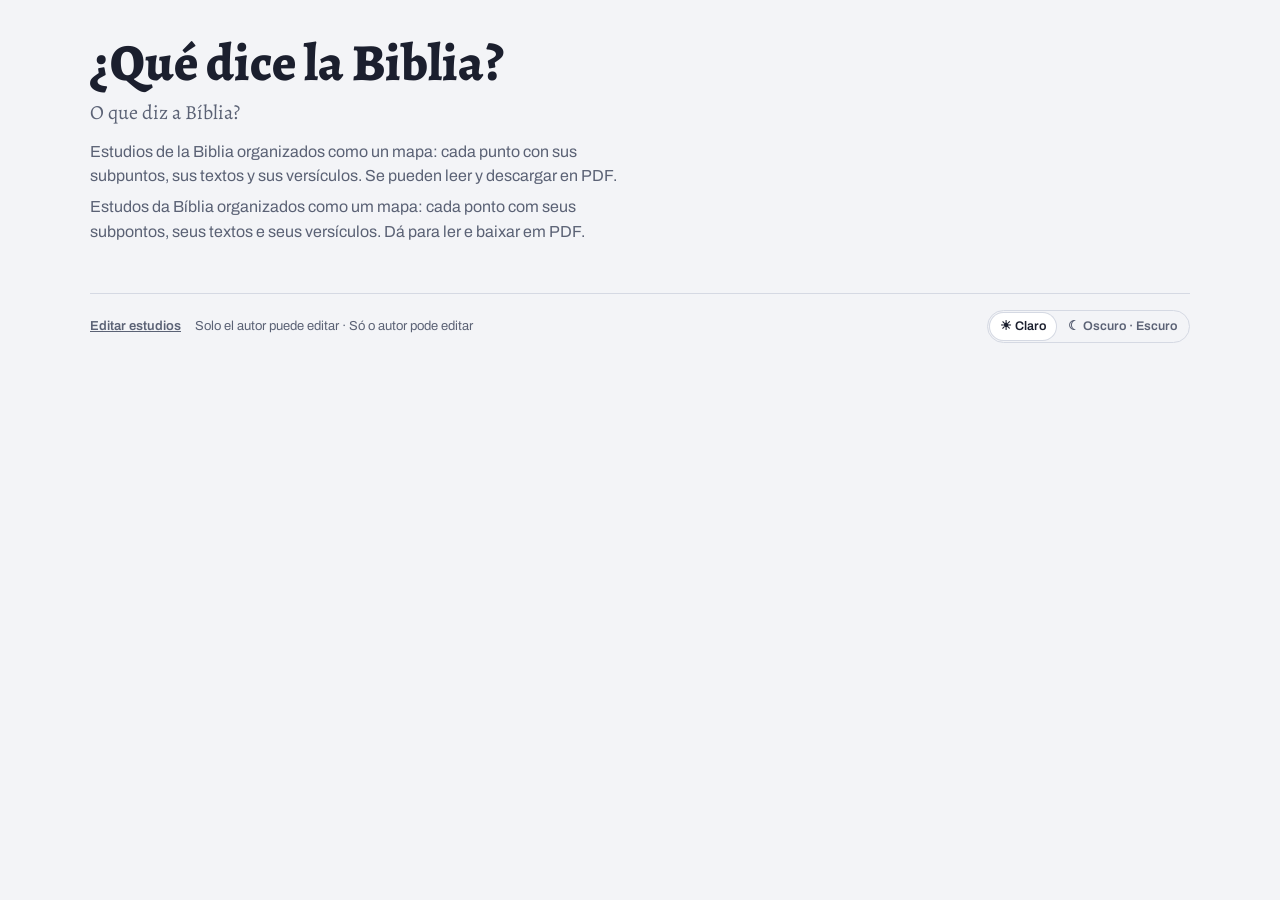
==== index.html @ a104c599 "LBLA: el recuadro calcula el alto de cada versículo; nunca 'in context' Lockman se arma siempre en s" ====
<!doctype html>
<html lang="es">
<head>
  <meta charset="utf-8">
  <meta name="viewport" content="width=device-width, initial-scale=1, viewport-fit=cover">
  <title>¿Qué dice la Biblia?</title>
  <link rel="preconnect" href="https://fonts.googleapis.com">
  <link rel="stylesheet" href="https://fonts.googleapis.com/css2?family=Alegreya:ital,wght@0,400;0,600;0,800;1,400&family=Archivo:wght@400;500;600;700&display=swap">
  <link rel="stylesheet" href="css/motor.css?v=lbla6">
  <script src="js/tema.js?v=1"></script>
  <link rel="stylesheet" href="css/styles.css?v=lbla6">
</head>
<body>
<main class="inicio">
  <header class="inicio-head">
    <h1>¿Qué dice la Biblia?</h1>
    <p class="otro-titulo" lang="pt-BR">O que diz a Bíblia?</p>
    <p id="intro"></p>
    <p id="intro-pt" lang="pt-BR"></p>
  </header>
  <div class="lista" id="lista"></div>
  <footer class="pie">
    <a href="panel.html">Editar estudios</a>
    <span>Solo el autor puede editar · Só o autor pode editar</span>
    <span class="tema" role="group" aria-label="Tema · Tema">
      <button type="button" data-tema="light">☀︎ Claro</button><button type="button" data-tema="dark">☾ Oscuro · Escuro</button>
    </span>
  </footer>
</main>

<script src="js/ui.js?v=rvr4"></script>
<script src="js/efectos.js?v=6"></script>
<script src="js/estudios.js?v=rvr4"></script>
<script src="js/inicio.js?v=6"></script>
</body>
</html>
---- css/motor.css ----
/* EL MOTOR de ¿Qué dice la Biblia?: TODOS los valores (colores, letras, espacios, bordes, esquinas, movimiento,
   sombras) salen de aquí, para la página, el panel y el PDF. Ninguna otra hoja de estilos escribe un valor a mano:
   scripts/revisar-diseno.mjs no deja publicar si alguien lo hace. Los @media sí llevan números (CSS no deja usar
   variables ahí): son 480, 600, 640, 920 y 1100 px.
   Claro por defecto; oscuro si el aparato lo pide o con data-theme="dark" (el PDF usa el oscuro: fondo azul muy oscuro, no negro ni blanco). */
:root{
  --bg:#F3F4F7; --surface:#FFFFFF; --ink:#1B1F2E; --muted:#5B6275; --line:#D5D9E3; --accent:#2B3A8F;
  --b1:#2B3A8F; --b2:#7A3FA0; --b3:#0F7A6C; --b4:#C2410C; --b5:#A1336B; --b6:#8A6A00;
  --b7:#B42318; --b8:#0B6E99; --b9:#4D7C0F; --b10:#8C4A1E; --b11:#475467;
  --verse-bg:#F6F4EE;
  --display:"Alegreya", Georgia, "Times New Roman", serif;
  --body:"Archivo", -apple-system, "Segoe UI", Roboto, sans-serif;
}
@media (prefers-color-scheme: dark){ :root:not([data-theme="light"]){
  --bg:#12141C; --surface:#1B1E29; --ink:#E9EBF2; --muted:#A2A8BA; --line:#323748; --accent:#9DAEFF;
  --b1:#9DAEFF; --b2:#CDA2EC; --b3:#5FD3C1; --b4:#FF9E6B; --b5:#F08DBF; --b6:#E5C25A;
  --b7:#FF8A80; --b8:#6CC7F0; --b9:#A3D96B; --b10:#E0A87A; --b11:#B8C1D1;
  --verse-bg:#232633; color-scheme:dark }}
:root[data-theme="dark"]{
  --bg:#12141C; --surface:#1B1E29; --ink:#E9EBF2; --muted:#A2A8BA; --line:#323748; --accent:#9DAEFF;
  --b1:#9DAEFF; --b2:#CDA2EC; --b3:#5FD3C1; --b4:#FF9E6B; --b5:#F08DBF; --b6:#E5C25A;
  --b7:#FF8A80; --b8:#6CC7F0; --b9:#A3D96B; --b10:#E0A87A; --b11:#B8C1D1;
  --verse-bg:#232633; color-scheme:dark }

/* Valores que no cambian con el tema */
:root{
  /* Letras (tamaños) */
  --letra-10-5:10.5px;
  --letra-11:11px;
  --letra-12:12px;
  --letra-12-5:12.5px;
  --letra-13:13px;
  --letra-13-5:13.5px;
  --letra-14:14px;
  --letra-15:15px;
  --letra-16:16px;
  --letra-17:17px;
  --letra-18:18px;
  --letra-19:19px;
  --letra-20:20px;
  --letra-21:21px;
  --letra-22:22px;
  --letra-24:24px;
  --letra-26:26px;
  --letra-30:30px;
  --letra-32:32px;
  --letra-fluida-1:clamp(30px,4.4vw,44px);
  --letra-fluida-2:clamp(34px,5vw,52px);
  --pdf-letra-10-pt:10pt;
  --pdf-letra-11-pt:11pt;
  --pdf-letra-12-5-pt:12.5pt;
  --pdf-letra-12-pt:12pt;
  --pdf-letra-13-5-pt:13.5pt;
  --pdf-letra-13-pt:13pt;
  --pdf-letra-15-pt:15pt;
  --pdf-letra-18-pt:18pt;
  --pdf-letra-20-pt:20pt;
  --pdf-letra-34-pt:34pt;
  --pdf-letra-7-5-pt:7.5pt;
  --pdf-letra-7-pt:7pt;
  --pdf-letra-8-5-pt:8.5pt;
  --pdf-letra-8-pt:8pt;
  --pdf-letra-9-5-pt:9.5pt;
  --pdf-letra-9-pt:9pt;
  /* Pesos */
  --peso-extra:800;
  --peso-medio:500;
  --peso-negrita:700;
  --peso-regular:400;
  --peso-semi:600;
  /* Interlineado */
  --interlinea-1:1;
  --interlinea-1-05:1.05;
  --interlinea-1-1:1.1;
  --interlinea-1-15:1.15;
  --interlinea-1-2:1.2;
  --interlinea-1-3:1.3;
  --interlinea-1-4:1.4;
  --interlinea-1-5:1.5;
  --interlinea-1-55:1.55;
  --interlinea-1-6:1.6;
  --pdf-interlinea-1-1:1.1;
  --pdf-interlinea-1-45:1.45;
  --pdf-interlinea-1-5:1.5;
  /* Espacios y medidas */
  --esp-0-62-em:.62em;
  --esp-1:1px;
  --esp-10:10px;
  --esp-1100:1100px;
  --esp-12:12px;
  --esp-1240:1240px;
  --esp-13:13px;
  --esp-130:130px;
  --esp-14:14px;
  --esp-150:150px;
  --esp-1500:1500px;
  --esp-16:16px;
  --esp-18:18px;
  --esp-2:2px;
  --esp-20:20px;
  --esp-22:22px;
  --esp-24:24px;
  --esp-26:26px;
  --esp-28:28px;
  --esp-31:31px;
  --esp-32:32px;
  --esp-33:33px;
  --esp-34:34px;
  --esp-4:4px;
  --esp-44:44px;
  --esp-440:440px;
  --esp-48:48px;
  --esp-5:5px;
  --esp-50:50px;
  --esp-52:52px;
  --esp-56:56px;
  --esp-6:6px;
  --esp-7:7px;
  --esp-76:76px;
  --esp-8:8px;
  --esp-860:860px;
  --esp-9:9px;
  --esp-90:90px;
  --esp-96:96px;
  --esp-n14:-14px;
  --esp-n15:-15px;
  --esp-n4:-4px;
  --esp-n40:-40px;
  --esp-n6:-6px;
  --medida-fluida-1:max(16px, env(safe-area-inset-left, 0px));
  --medida-fluida-10:min(340px,calc(100vw - 32px));
  --medida-fluida-2:max(16px, env(safe-area-inset-right, 0px));
  --medida-fluida-3:minmax(0,1fr) minmax(0,1.05fr);
  --medida-fluida-4:minmax(0,1fr);
  --medida-fluida-5:repeat(auto-fill,minmax(min(100%,320px),1fr));
  --medida-fluida-6:repeat(auto-fit,minmax(min(100%,240px),1fr));
  --medida-fluida-7:minmax(0,1fr) minmax(0,1.1fr);
  --medida-fluida-8:minmax(150px,2fr) repeat(3,minmax(64px,1fr)) minmax(96px,1.2fr) auto;
  --medida-fluida-9:repeat(3,minmax(0,1fr));
  --pdf-esp-0-6-em:.6em;
  --pdf-esp-1:1px;
  --pdf-esp-10:10px;
  --pdf-esp-12:12px;
  --pdf-esp-14:14px;
  --pdf-esp-14-mm:14mm;
  --pdf-esp-15-mm:15mm;
  --pdf-esp-150-mm:150mm;
  --pdf-esp-16:16px;
  --pdf-esp-18:18px;
  --pdf-esp-2:2px;
  --pdf-esp-20:20px;
  --pdf-esp-24:24px;
  --pdf-esp-3:3px;
  --pdf-esp-32:32px;
  --pdf-esp-4:4px;
  --pdf-esp-5:5px;
  --pdf-esp-6:6px;
  --pdf-esp-8:8px;
  --pdf-esp-9:9px;
  --pdf-esp-90-mm:90mm;
  --pdf-esp-n4:-4px;
  --pdf-esp-n5:-5px;
  /* Bordes */
  --borde-1:1px;
  --borde-1-5:1.5px;
  --borde-2:2px;
  --borde-3:3px;
  --borde-4:4px;
  --pdf-borde-1:1px;
  --pdf-borde-1-2:1.2px;
  --pdf-borde-2:2px;
  --pdf-borde-3:3px;
  /* Esquinas */
  --pdf-radio-10:10px;
  --pdf-radio-12:12px;
  --pdf-radio-3:3px;
  --pdf-radio-4:4px;
  --pdf-radio-6:6px;
  --pdf-radio-8:8px;
  --radio-10:10px;
  --radio-12:12px;
  --radio-14:14px;
  --radio-16:16px;
  --radio-3:3px;
  --radio-4:4px;
  --radio-8:8px;
  --radio-pildora:999px;
  /* Separación de letras */
  --tracking-0-02:.02em;
  --tracking-0-04:.04em;
  --tracking-0-05:.05em;
  --tracking-0-06:.06em;
  --tracking-0-08:.08em;
  /* Movimiento */
  --curva-1:cubic-bezier(.22,1,.36,1);
  --curva-2:cubic-bezier(.2,.8,.2,1);
  --dur-150:.15s;
  --dur-200:.2s;
  --dur-250:.25s;
  --dur-300:.3s;
  --dur-700:.7s;
  /* Efectos */
  --desenfoque-4:4px;
  --desenfoque-8:8px;
  --sombra-1:0 0 0 1px var(--line);
  --sombra-2:0 10px 30px #0005;
  --sombra-3:0 10px 30px #0004;
  /* LBLA abierto: el versículo de bible.lockman.org en el lugar del pasaje. Medido el 15 nov 2026 en su diseño angosto:
     encabezado 327px; el recuadro del versículo mide 62px (bordes y título) + 33px por línea; cada línea entra en
     (ancho − 97px) a unos 9,15px por letra; "in context" empieza 24px más abajo (el margen queda antes) */
  --lbla-escala:.8;
  --lbla-ancho-max:600px;
  --lbla-encabezado:327px;
  --lbla-tarjeta:62px;
  --lbla-linea:33px;
  --lbla-margen:14px;
  --lbla-columna-resta:97px;
  --lbla-ancho-letra:9.15px;
  --lbla-sobra:260px;
  /* Colores de avisos */
  --aviso:#ffb36b;
  --fondo-video:#000;
  --peligro:#ff8a8a;
  --peligro-borde:#ff8a8a55;
}
---- css/styles.css ----
/* Layout: a preaching map — root idea at top, six branches down a spine, each branch's points as chips; a reading panel beside it holds the exact text and walks the talk in order. */
*{box-sizing:border-box}
body{background:var(--bg);color:var(--ink);font-family:var(--body);font-size:var(--letra-15);line-height:var(--interlinea-1-55);
  padding-left:var(--medida-fluida-1);padding-right:var(--medida-fluida-2);padding-block:var(--esp-28) var(--esp-48)}
.wrap{max-width:var(--esp-1240);margin:0 auto;display:grid;grid-template-columns:var(--medida-fluida-3);gap:var(--esp-28);align-items:start}
@media (max-width:920px){.wrap{grid-template-columns:var(--medida-fluida-4)}}

/* Root */
.root{background:var(--surface);border:var(--borde-1) solid var(--line);border-radius:var(--radio-14);padding:var(--esp-20) var(--esp-22);position:relative}
.root h1{font-family:var(--display);font-weight:var(--peso-extra);font-size:var(--letra-fluida-1);line-height:var(--interlinea-1-05);margin:0 0 var(--esp-12);text-wrap:balance}
.root ul{margin:0;padding:0;list-style:none;display:grid;gap:var(--esp-6)}
.root li{font-family:var(--display);font-size:var(--letra-17);padding-left:var(--esp-16);position:relative}
.root li::before{content:"";position:absolute;left:0;top:var(--esp-0-62-em);width:var(--esp-7);height:var(--esp-7);border-radius:50%;background:var(--accent)}
.root .ybien{margin-top:var(--esp-12);font-weight:var(--peso-negrita);font-family:var(--display);font-size:var(--letra-18)}

/* Tree */
.tree{position:relative;margin-top:var(--esp-14);padding-left:var(--esp-22)}
.tree::before{content:"";position:absolute;left:var(--esp-8);top:var(--esp-n14);bottom:var(--esp-24);width:var(--esp-2);background:var(--line)}
.tree::after{content:"";position:absolute;left:var(--esp-5);bottom:var(--esp-20);width:var(--esp-8);height:var(--esp-8);border-radius:50%;background:var(--line)}
.branch{position:relative;padding:var(--esp-14) 0 var(--esp-6)}
.branch::before{content:"";position:absolute;left:var(--esp-n14);top:var(--esp-31);width:var(--esp-14);height:var(--esp-2);background:var(--line)}
.bhead{display:flex;align-items:center;gap:var(--esp-10);width:100%;background:none;border:0;padding:0;color:inherit;font:inherit;text-align:left;cursor:pointer}
.bnum{flex:none;width:var(--esp-34);height:var(--esp-34);border-radius:50%;display:grid;place-items:center;font-weight:var(--peso-negrita);font-size:var(--letra-14);
  color:var(--bg);background:var(--c);font-variant-numeric:tabular-nums}
.btitle{font-family:var(--display);font-weight:var(--peso-extra);font-size:var(--letra-21);line-height:var(--interlinea-1-15)}
.btitle small{display:block;font-family:var(--body);font-weight:var(--peso-medio);font-size:var(--letra-12);letter-spacing:var(--tracking-0-06);text-transform:uppercase;color:var(--muted)}
.leaves{display:flex;flex-wrap:wrap;gap:var(--esp-7);margin:var(--esp-10) 0 0 var(--esp-44)}
.leaf{font:inherit;font-size:var(--letra-13-5);font-weight:var(--peso-medio);color:var(--ink);background:var(--surface);border:var(--borde-1-5) solid var(--line);
  border-radius:var(--radio-pildora);padding:var(--esp-6) var(--esp-12);cursor:pointer;text-align:left;line-height:var(--interlinea-1-3);transition:border-color var(--dur-150), background var(--dur-150)}
.leaf:hover{border-color:var(--c)}
.leaf.on{background:var(--c);border-color:var(--c);color:var(--bg)}
.leaf .new{font-size:var(--letra-10-5);font-weight:var(--peso-negrita);letter-spacing:var(--tracking-0-06);text-transform:uppercase;margin-left:var(--esp-7);padding:var(--esp-1) var(--esp-6);border-radius:var(--radio-pildora);border:var(--borde-1) solid currentColor;opacity:.8}
.leaf .n{font-variant-numeric:tabular-nums;opacity:.6;margin-right:var(--esp-5);font-weight:var(--peso-semi)}
button:focus-visible{outline:var(--borde-3) solid var(--accent);outline-offset:var(--esp-2)}

/* Reader */
.reader{position:sticky;top:calc(env(safe-area-inset-top, 0px) + var(--esp-16));background:var(--surface);border:var(--borde-1) solid var(--line);border-radius:var(--radio-14);
  display:flex;flex-direction:column;max-height:calc(100vh - var(--esp-32));min-width:0}
@media (max-width:920px){.reader{position:static;max-height:none}}
.rtop{padding:var(--esp-16) var(--esp-22) var(--esp-12);border-bottom:var(--borde-1) solid var(--line);display:flex;gap:var(--esp-12);align-items:center;justify-content:space-between;flex-wrap:wrap}
.rtag{font-size:var(--letra-12);font-weight:var(--peso-semi);letter-spacing:var(--tracking-0-06);text-transform:uppercase;color:var(--c)}
.rlabel{font-family:var(--display);font-weight:var(--peso-extra);font-size:var(--letra-22);line-height:var(--interlinea-1-15);margin-top:var(--esp-2)}
.nav{display:flex;align-items:center;gap:var(--esp-8)}
.nav button{font:inherit;font-weight:var(--peso-semi);font-size:var(--letra-13);border:var(--borde-1-5) solid var(--line);background:var(--bg);color:var(--ink);border-radius:var(--radio-8);padding:var(--esp-7) var(--esp-12);cursor:pointer}
.nav button:hover{border-color:var(--c)}
.nav button:disabled{opacity:.4;cursor:default}
.pos{font-size:var(--letra-13);color:var(--muted);font-variant-numeric:tabular-nums;min-width:var(--esp-52);text-align:center}
.rbody{padding:var(--esp-18) var(--esp-22) var(--esp-26);overflow-y:auto;min-width:0}
.rbody p{margin:0 0 var(--esp-12);max-width:66ch}
.rbody h3{font-family:var(--display);font-size:var(--letra-19);margin:var(--esp-18) 0 var(--esp-8);line-height:var(--interlinea-1-2)}
.rbody h3:first-child{margin-top:0}
.rbody ul,.rbody ol{margin:0 0 var(--esp-12);padding-left:var(--esp-22);max-width:66ch}
.rbody li{margin-bottom:var(--esp-8)}
.rbody b,.rbody strong{font-weight:var(--peso-negrita)}
.rbody .g{font-style:italic;font-weight:var(--peso-negrita)}
.passage{background:var(--verse-bg);border-left:var(--borde-3) solid var(--c);border-radius:var(--radio-4) var(--radio-10) var(--radio-10) var(--radio-4);padding:var(--esp-14) var(--esp-18);margin:0 0 var(--esp-14);
  font-family:var(--display);font-size:var(--letra-17);line-height:var(--interlinea-1-55)}
.passage .ref{font-family:var(--body);font-weight:var(--peso-negrita);font-size:var(--letra-12-5);letter-spacing:var(--tracking-0-06);text-transform:uppercase;color:var(--c);margin-bottom:var(--esp-8)}
.passage p{margin:0 0 var(--esp-7)}
/* Pasajes cerrados: un botoncito con la referencia, en el color del punto; al tocarlo se abre debajo.
   Dentro del mismo botoncito, a la derecha, va el botón pequeño "RVR 1960" (js/rvr.js). */
.pasajes{margin:0 0 var(--esp-14)}
.pasaje-y-rvr{display:inline-flex;align-items:center;gap:var(--esp-4);margin:0 var(--esp-6) var(--esp-6) 0;background:var(--verse-bg);
  border:var(--borde-1-5) solid transparent;border-left:var(--borde-3) solid var(--c);border-radius:var(--radio-4) var(--radio-pildora) var(--radio-pildora) var(--radio-4);padding-right:var(--esp-6);
  transition:border-color var(--dur-150) ease}
.pasaje-y-rvr:hover,.pasaje-y-rvr:has(.chip-pasaje[aria-expanded="true"]){border-color:var(--c);border-left-color:var(--c)}
.pasaje-y-rvr:not(:has(.boton-version)){padding-right:0}
.chip-pasaje{font:inherit;font-size:var(--letra-12-5);font-weight:var(--peso-negrita);letter-spacing:var(--tracking-0-05);text-transform:uppercase;color:var(--c);
  background:transparent;border:0;padding:var(--esp-6) var(--esp-6) var(--esp-6) var(--esp-12);margin:0;cursor:pointer;transition:transform var(--dur-150) ease}
.pasaje-y-rvr:not(:has(.boton-version)) .chip-pasaje{padding-right:var(--esp-12)}
.chip-pasaje:active{transform:scale(.97)}
.pasaje-abierto[hidden]{display:none}
.pasaje-abierto.cerrando{opacity:0;transform:translateY(var(--esp-n6)) scale(.98);filter:blur(var(--desenfoque-4));
  transition:opacity var(--dur-200) ease,transform var(--dur-200) ease,filter var(--dur-200) ease}

/* Botoncito "RVR 1960" en la referencia del pasaje (js/rvr.js); escondido hasta que Logos lo activa */
.pasaje-pendiente{font-family:var(--body);font-size:var(--letra-13);font-style:italic;color:var(--muted);margin:0 0 var(--esp-4)}
.pasaje-abierto .passage{margin:var(--esp-2) 0 0}
.passage p b{font-family:var(--body);font-size:var(--letra-12);color:var(--c);margin-right:var(--esp-4);vertical-align:var(--esp-1)}
/* LBLA: la versión en la referencia es un enlace, y cada pasaje lleva su crédito corto */
.passage .ref a,.passage .credito a,.aviso-lbla a{color:inherit;text-decoration:none;border-bottom:var(--borde-1) dotted currentColor}
.passage .ref a:hover,.passage .credito a:hover,.aviso-lbla a:hover{border-bottom-style:solid}
.passage .credito{margin-top:var(--esp-10);padding-top:var(--esp-8);border-top:var(--borde-1) solid var(--line);font-family:var(--body);font-size:var(--letra-11);letter-spacing:var(--tracking-0-02);color:var(--muted);text-align:right}
.passage .credito a{color:var(--c);font-weight:var(--peso-semi)}
.aviso-lbla{margin:var(--esp-18) 0 0;padding:var(--esp-12) var(--esp-14);border:var(--borde-1) solid var(--line);border-radius:var(--radio-10);background:var(--surface);font-size:var(--letra-12);line-height:var(--interlinea-1-5);color:var(--muted)}
.aviso-lbla a{color:var(--accent);font-weight:var(--peso-semi)}
.hint{font-size:var(--letra-12-5);color:var(--muted);padding:0 var(--esp-22) var(--esp-14)}
@media (prefers-reduced-motion:reduce){*{transition:none!important}}
.hint a{color:var(--accent);font-weight:var(--peso-semi)}
.descargar{white-space:nowrap}
body{margin:0}

/* Teléfono y iPad vertical: botones de lectura siempre a mano y regreso al mapa */
.tomap{display:none}
@media (max-width:920px){
  .rtop{position:sticky;top:env(safe-area-inset-top, 0px);z-index:2;background:var(--surface);border-radius:var(--radio-14) var(--radio-14) 0 0}
  .tomap{display:inline-block}
  .nav button{padding:var(--esp-9) var(--esp-12)}
  .leaf{padding:var(--esp-8) var(--esp-13)}
}
.nav button{white-space:nowrap}
@media (max-width:480px){
  .rtop{padding:var(--esp-12) var(--esp-16) var(--esp-10)}
  .rtop > div:first-child{width:100%}
  .nav{width:100%;justify-content:space-between;gap:var(--esp-6)}
  .nav button{padding:var(--esp-9) var(--esp-10)}
  .rbody{padding:var(--esp-16) var(--esp-16) var(--esp-22)}
  .hint{padding:0 var(--esp-16) var(--esp-14)}
  .rlabel{font-size:var(--letra-19)}
  .leaves{margin-left:0}
}
.sc{font-variant:small-caps}

/* Selector de idioma en la portada */
.idiomas{position:absolute;top:var(--esp-16);right:var(--esp-16);display:flex;gap:var(--esp-4)}
.idiomas a{font-size:var(--letra-12);font-weight:var(--peso-negrita);letter-spacing:var(--tracking-0-06);text-decoration:none;color:var(--muted);border:var(--borde-1-5) solid var(--line);border-radius:var(--radio-pildora);padding:var(--esp-4) var(--esp-10)}
.idiomas a.on{background:var(--accent);border-color:var(--accent);color:var(--bg)}
.idiomas[hidden]{display:none}
.root:has(.idiomas:not([hidden])) h1{padding-right:var(--esp-96)}

/* Página de inicio: lista de estudios */
.inicio{max-width:var(--esp-1100);margin:0 auto;display:grid;gap:var(--esp-24)}
.inicio-head h1{font-family:var(--display);font-weight:var(--peso-extra);font-size:var(--letra-fluida-2);line-height:var(--interlinea-1-05);margin:var(--esp-8) 0 var(--esp-10);text-wrap:balance}
.inicio-head p{margin:0;color:var(--muted);max-width:62ch;font-size:var(--letra-16)}
.lista{display:grid;grid-template-columns:var(--medida-fluida-5);gap:var(--esp-16)}
.tarjeta{display:flex;flex-direction:column;gap:var(--esp-8);color:var(--ink);background:var(--surface);border:var(--borde-1) solid var(--line);border-left:var(--borde-4) solid var(--c);border-radius:var(--radio-14);padding:var(--esp-18) var(--esp-20);transition:border-color var(--dur-150)}
.tarjeta h2{font-family:var(--display);font-weight:var(--peso-extra);font-size:var(--letra-24);line-height:var(--interlinea-1-15);margin:0}
.tarjeta p{margin:0;color:var(--muted);font-size:var(--letra-14)}
.tarjeta .cuenta{font-size:var(--letra-13);color:var(--muted);font-variant-numeric:tabular-nums;margin-top:auto}
.volver{display:inline-block;margin:0 0 var(--esp-12);font-size:var(--letra-13);font-weight:var(--peso-semi);color:var(--muted);text-decoration:none}
.volver:hover{color:var(--ink)}
.idiomas a{cursor:pointer}

.inicio-head .otro-titulo{font-family:var(--display);font-size:var(--letra-20);color:var(--muted);margin:var(--esp-n4) 0 var(--esp-12)}
.inicio-head p + p{margin-top:var(--esp-6)}
.tarjeta .idiomas-tarjeta{display:flex;flex-wrap:wrap;gap:var(--esp-8);margin-top:var(--esp-4)}
.tarjeta .idiomas-tarjeta a{font-size:var(--letra-13);font-weight:var(--peso-semi);text-decoration:none;color:var(--ink);background:var(--bg);border:var(--borde-1-5) solid var(--line);border-radius:var(--radio-8);padding:var(--esp-7) var(--esp-12)}
.tarjeta .idiomas-tarjeta a:hover{border-color:var(--c)}
.tarjeta .idiomas-tarjeta a.principal{background:var(--c);border-color:var(--c);color:var(--bg)}
.tarjeta .otro{font-family:var(--display);font-size:var(--letra-16);color:var(--muted);margin-top:var(--esp-n4)}
.pie{display:flex;flex-wrap:wrap;gap:var(--esp-6) var(--esp-14);align-items:center;border-top:var(--borde-1) solid var(--line);padding-top:var(--esp-16);font-size:var(--letra-13);color:var(--muted)}
.pie a{color:var(--muted);font-weight:var(--peso-semi)}
.pie a:hover{color:var(--ink)}
/* Tema claro u oscuro: por defecto el del aparato; se puede cambiar aquí */
.tema{margin-left:auto;display:inline-flex;border:var(--borde-1-5) solid var(--line);border-radius:var(--radio-pildora);padding:var(--esp-2);gap:var(--esp-2)}
.tema button{font:inherit;font-size:var(--letra-12-5);font-weight:var(--peso-semi);color:var(--muted);background:transparent;border:0;border-radius:var(--radio-pildora);
  padding:var(--esp-4) var(--esp-10);cursor:pointer;transition:background var(--dur-150) ease,color var(--dur-150) ease}
.tema button:hover{color:var(--ink)}
.tema button[aria-pressed="true"]{background:var(--surface);color:var(--ink);box-shadow:var(--sombra-1)}

/* Efecto de entrada (igual que Copiloto Driver): opacidad 0→1, desenfoque 8px→0,
   escala 0.97→1 y subida de 22px, con retraso escalonado. Lo activa js/efectos.js. */
.js .reveal{opacity:0;transform:translateY(var(--esp-22)) scale(.97);filter:blur(var(--desenfoque-8));
  transition:opacity var(--dur-700) var(--curva-1),transform var(--dur-700) var(--curva-1),filter var(--dur-700) var(--curva-1);
  transition-delay:var(--reveal-delay,0ms)}
.js .reveal.is-visible{opacity:1;transform:none;filter:none}

/* Botones y tarjetas: se encogen un poco al tocarlos y se iluminan al pasar por encima */
.leaf,.nav button,.bhead,.idiomas a,.tarjeta .idiomas-tarjeta a,.pie a{transition:transform var(--dur-150) ease,filter var(--dur-150) ease,border-color var(--dur-150) ease,background var(--dur-150) ease}
.leaf:active,.nav button:not(:disabled):active,.bhead:active,.idiomas a:active,.tarjeta .idiomas-tarjeta a:active{transform:scale(.97)}
.nav button:not(:disabled):hover,.tarjeta .idiomas-tarjeta a:hover,.idiomas a:hover{filter:brightness(1.1)}

@media (prefers-reduced-motion:reduce){
  .js .reveal{opacity:1;transform:none;filter:none;transition:none}
  .leaf:active,.nav button:active,.bhead:active,.idiomas a:active,.tarjeta .idiomas-tarjeta a:active{transform:none}
}

/* Vista previa dentro del panel (estudio.html?vista=1) */
.reader[hidden]{display:none}
.modo-vista{padding-block:var(--esp-16) var(--esp-24)}
.modo-vista .volver,.modo-vista .descargar{display:none}
.modo-vista .idiomas a{pointer-events:none}

/* Imagen dentro de un subpunto: mismo recuadro que los versículos, con la raya del color del punto */
.imagen{margin:0 0 var(--esp-14);background:var(--verse-bg);border-left:var(--borde-3) solid var(--c);border-radius:var(--radio-4) var(--radio-10) var(--radio-10) var(--radio-4);padding:var(--esp-12);break-inside:avoid}
.imagen img{display:block;width:100%;height:auto;max-width:100%;border-radius:var(--radio-8)}
.imagen figcaption{margin-top:var(--esp-8);font-size:var(--letra-13);color:var(--muted);text-align:center}

/* Imagen dentro de un pasaje (en lugar del texto de los versículos) y videos */
.pasaje-img{display:block;width:100%;height:auto;border-radius:var(--radio-8);margin:var(--esp-2) 0 var(--esp-8)}
.marco-video{position:relative;aspect-ratio:16/9;max-width:100%}
.marco-video iframe{position:absolute;inset:0;width:100%;height:100%;border:0;border-radius:var(--radio-8)}
.imagen video{display:block;width:100%;max-width:100%;border-radius:var(--radio-8);background:var(--fondo-video)}
.enlace-video{margin:0;text-align:center}
.enlace-video a{color:var(--c);font-weight:var(--peso-semi)}
.solo-pdf{display:none}

/* Fuentes de un subpunto: botoncitos al final y un recuadro que se abre al tocar uno */
.fuentes-punto{display:flex;flex-wrap:wrap;align-items:center;gap:var(--esp-6);margin:var(--esp-18) 0 0;padding-top:var(--esp-12);border-top:var(--borde-1) dashed var(--line)}
.fuentes-tag{font-size:var(--letra-11);font-weight:var(--peso-negrita);letter-spacing:var(--tracking-0-08);text-transform:uppercase;color:var(--muted);margin-right:var(--esp-2)}
.chip-fuente{font:inherit;font-size:var(--letra-12-5);font-weight:var(--peso-semi);color:var(--muted);background:transparent;border:var(--borde-1-5) solid var(--line);
  border-radius:var(--radio-pildora);padding:var(--esp-4) var(--esp-10);cursor:pointer;max-width:100%;overflow:hidden;text-overflow:ellipsis;white-space:nowrap;
  transition:border-color var(--dur-150) ease,color var(--dur-150) ease}
.chip-fuente:hover{color:var(--ink);border-color:var(--c,var(--accent))}
.chip-fuente[aria-expanded="true"]{color:var(--ink);border-color:var(--c,var(--accent));background:var(--verse-bg)}
.pop-fuente{flex-basis:100%;margin-top:var(--esp-4)}
.pop-fuente[hidden]{display:none}
.ficha-fuente{background:var(--verse-bg);border:var(--borde-1) solid var(--line);border-left:var(--borde-3) solid var(--c,var(--accent));border-radius:var(--radio-4) var(--radio-10) var(--radio-10) var(--radio-4);
  padding:var(--esp-10) var(--esp-14);font-size:var(--letra-14)}
.ficha-titulo{font-weight:var(--peso-negrita);margin-bottom:var(--esp-4)}
.ficha-fuente p{margin:0 0 var(--esp-6);color:var(--muted);max-width:none}
.ficha-fuente .passage{margin:0;background:transparent;border:0;padding:0}
.fuente-link{font-weight:var(--peso-semi);color:var(--c,var(--accent));text-decoration:none}
.fuente-link span{font-weight:var(--peso-regular);color:var(--muted)}
.fuente-link:hover{text-decoration:underline}
/* El último paso del mapa: todas las fuentes, por subpunto */
.rama-fuentes .bnum{font-size:var(--letra-15)}
/* Con "Fuentes del estudio" al final, ese es el cierre del mapa: sin el puntico y sin línea debajo de él */
.tree:has(.rama-fuentes)::after{display:none}
.rama-fuentes::after{content:"";position:absolute;left:var(--esp-n15);top:var(--esp-33);bottom:var(--esp-n40);width:var(--esp-4);background:var(--bg)}
.grupo-fuentes{margin:0 0 var(--esp-18)}
.grupo-fuentes h3{font-family:var(--body);font-size:var(--letra-13);font-weight:var(--peso-semi);color:var(--muted);margin:0 0 var(--esp-8)}
.grupo-fuentes h3 b{color:var(--c,var(--accent));margin-right:var(--esp-4)}
.grupo-fuentes .ficha-fuente{margin:0 0 var(--esp-8)}
/* Texto griego (SBLGNT) */
.passage.griego p[lang="grc"]{font-family:"Gentium Plus","Alegreya",Georgia,serif;font-size:var(--letra-18);line-height:var(--interlinea-1-6)}
.passage.griego p.falta{font-family:var(--body);font-size:var(--letra-13);font-style:italic;color:var(--muted)}
.passage.griego .ref a{color:inherit;text-decoration:none;border-bottom:var(--borde-1) dotted currentColor}

/* El globo de Logos no se ve: su texto se muestra dentro del recuadro del pasaje (js/rvr.js) */
.rvr-trayendo .rtTooltip{visibility:hidden}
.rvr-oculto{position:fixed;left:0;bottom:0;opacity:0;pointer-events:none}
/* Botones pequeños dentro del botoncito del pasaje: "LBLA" y "RVR 1960", iguales. Grises; al tocarlos (o con su
   recuadro abierto) la letra y el borde se ponen del color del texto (blancos en el tema oscuro). */
.boton-version{font:inherit;font-size:var(--letra-10-5);font-weight:var(--peso-negrita);letter-spacing:var(--tracking-0-04);
  color:var(--muted);text-decoration:none;background:var(--surface);border:var(--borde-1) solid var(--line);border-radius:var(--radio-pildora);
  padding:var(--esp-1) var(--esp-7);cursor:pointer;white-space:nowrap;transition:color var(--dur-150) ease,border-color var(--dur-150) ease}
.boton-version:hover,.boton-version[aria-expanded="true"],.boton-version:active{color:var(--ink);border-color:var(--ink)}
.pasaje-y-rvr:has(.boton-version){padding-right:var(--esp-6)}
.pasaje-y-rvr:has(.boton-version) .chip-pasaje{padding-right:var(--esp-6)}
.pasaje-y-rvr:has(.boton-version[aria-expanded="true"]){border-color:var(--c);border-left-color:var(--c)}

/* LBLA abierto: el recuadro del versículo de Lockman, en el mismo lugar y del mismo estilo que el pasaje */
.lbla-abierto{margin:var(--esp-2) 0 0;background:var(--verse-bg);border-left:var(--borde-3) solid var(--c);border-radius:var(--radio-4) var(--radio-10) var(--radio-10) var(--radio-4);overflow:hidden}
.lbla-abierto[hidden],.rvr-abierto[hidden]{display:none}
.rvr-abierto .passage{margin:var(--esp-2) 0 0}
.rvr-cargando{font-family:var(--body);font-size:var(--letra-13-5);font-style:italic;color:var(--muted)}
.lbla-abierto.cerrando,.rvr-abierto.cerrando{opacity:0;transform:translateY(calc(var(--esp-6) * -1)) scale(.98);filter:blur(var(--desenfoque-4));
  transition:opacity var(--dur-200) ease,transform var(--dur-200) ease,filter var(--dur-200) ease}
.lbla-recorte{position:relative;overflow:hidden;max-width:100%;margin:0 auto;transition:height var(--dur-300) var(--curva-1)}
.lbla-marco{position:absolute;left:0;border:0;opacity:0;transform-origin:top left;transition:opacity var(--dur-300) ease,height var(--dur-300) var(--curva-1)}
.lbla-marco.listo{opacity:1}
.ventana-cargando{position:absolute;inset:0;display:grid;place-items:center;margin:0;padding:var(--esp-16);text-align:center;font-size:var(--letra-13-5);color:var(--muted)}
.ventana-cargando[hidden]{display:none}
.lbla-pie{display:flex;align-items:center;gap:var(--esp-8);padding:var(--esp-6) var(--esp-10);border-top:var(--borde-1) solid var(--line);font-size:var(--letra-11)}
.lbla-link{flex:1;min-width:0;color:var(--muted);text-decoration:none;text-align:center;overflow:hidden;text-overflow:ellipsis;white-space:nowrap}
.lbla-link:hover{color:var(--ink)}
.lbla-mas,.lbla-flecha{font:inherit;font-weight:var(--peso-semi);color:var(--muted);background:var(--surface);border:var(--borde-1) solid var(--line);
  border-radius:var(--radio-pildora);padding:var(--esp-2) var(--esp-8);cursor:pointer;white-space:nowrap}
.lbla-flecha{font-size:var(--letra-16);line-height:var(--interlinea-1);padding:var(--esp-2) var(--esp-10)}
.lbla-mas:hover,.lbla-flecha:hover:not(:disabled){color:var(--ink);border-color:var(--ink)}
.lbla-flecha:disabled{opacity:.4;cursor:default}
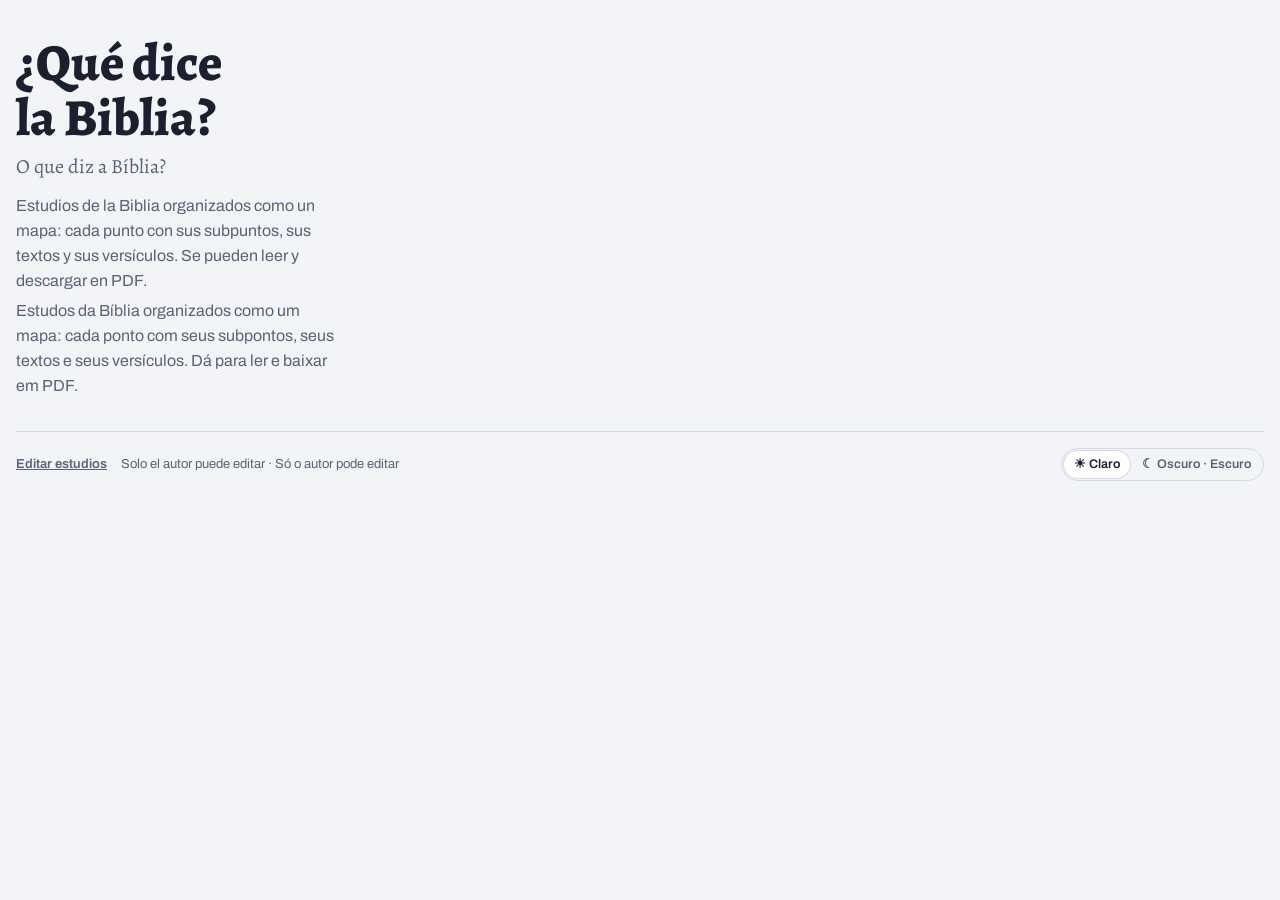
==== commit bdea275f: "Panel: tarjeta Reglas para la IA a la vista; inicio y panel usan todo el ancho en computadora Co-Aut" ====
--- a/index.html
+++ b/index.html
@@ -6,9 +6,9 @@
   <title>¿Qué dice la Biblia?</title>
   <link rel="preconnect" href="https://fonts.googleapis.com">
   <link rel="stylesheet" href="https://fonts.googleapis.com/css2?family=Alegreya:ital,wght@0,400;0,600;0,800;1,400&family=Archivo:wght@400;500;600;700&display=swap">
-  <link rel="stylesheet" href="css/motor.css?v=lbla6">
+  <link rel="stylesheet" href="css/motor.css?v=lbla13">
   <script src="js/tema.js?v=1"></script>
-  <link rel="stylesheet" href="css/styles.css?v=lbla6">
+  <link rel="stylesheet" href="css/styles.css?v=lbla13">
 </head>
 <body>
 <main class="inicio">
--- a/css/motor.css
+++ b/css/motor.css
@@ -89,6 +89,7 @@
   --esp-1100:1100px;
   --esp-12:12px;
   --esp-1240:1240px;
+  --esp-1600:1600px;
   --esp-13:13px;
   --esp-130:130px;
   --esp-14:14px;
@@ -137,6 +138,8 @@
   --medida-fluida-7:minmax(0,1fr) minmax(0,1.1fr);
   --medida-fluida-8:minmax(150px,2fr) repeat(3,minmax(64px,1fr)) minmax(96px,1.2fr) auto;
   --medida-fluida-9:repeat(3,minmax(0,1fr));
+  --medida-fluida-11:minmax(280px,0.8fr) minmax(0,2.2fr);
+  --medida-fluida-12:repeat(auto-fit,minmax(min(100%,360px),1fr));
   --pdf-esp-0-6-em:.6em;
   --pdf-esp-1:1px;
   --pdf-esp-10:10px;
@@ -213,9 +216,14 @@
   --lbla-encabezado:327px;
   --lbla-tarjeta:62px;
   --lbla-linea:33px;
-  --lbla-margen:14px;
+  --lbla-margen:0px;  /* se recorta justo el recuadro del versículo, sin el fondo de alrededor */
+  --lbla-tarjeta-radio:16px; /* las esquinas del recuadro de Lockman */
+  /* el recuadro visible del versículo empieza a 26px del borde de la página y mide el ancho − 56px (2 × 26 + 4) */
+  --lbla-tarjeta-izquierda:26px;
+  --lbla-tarjeta-resta:4px;
   --lbla-columna-resta:97px;
-  --lbla-ancho-letra:9.15px;
+  --lbla-ancho-letra:8.1px;   /* medido con 16 versículos reales en 375px y 600px de ancho */
+  --lbla-letras-notas:12;     /* letras de más por las notas de Lockman (a, b, c…): con 12, de 32 versículos medidos solo 1 queda corto */
   --lbla-sobra:260px;
   /* Colores de avisos */
   --aviso:#ffb36b;
--- a/css/styles.css
+++ b/css/styles.css
@@ -119,10 +119,17 @@
 .root:has(.idiomas:not([hidden])) h1{padding-right:var(--esp-96)}
 
 /* Página de inicio: lista de estudios */
-.inicio{max-width:var(--esp-1100);margin:0 auto;display:grid;gap:var(--esp-24)}
+.inicio{max-width:var(--esp-1600);margin:0 auto;display:grid;gap:var(--esp-24)}
 .inicio-head h1{font-family:var(--display);font-weight:var(--peso-extra);font-size:var(--letra-fluida-2);line-height:var(--interlinea-1-05);margin:var(--esp-8) 0 var(--esp-10);text-wrap:balance}
 .inicio-head p{margin:0;color:var(--muted);max-width:62ch;font-size:var(--letra-16)}
 .lista{display:grid;grid-template-columns:var(--medida-fluida-5);gap:var(--esp-16)}
+/* Computadora: el texto de presentación queda a la izquierda y los estudios usan todo el ancho que sobra */
+@media (min-width:1000px){
+  .inicio{grid-template-columns:var(--medida-fluida-11);gap:var(--esp-32);align-items:start}
+  .inicio-head{position:sticky;top:var(--esp-28)}
+  .inicio .lista{grid-template-columns:var(--medida-fluida-12);gap:var(--esp-20)}
+  .inicio .pie{grid-column:1 / -1}
+}
 .tarjeta{display:flex;flex-direction:column;gap:var(--esp-8);color:var(--ink);background:var(--surface);border:var(--borde-1) solid var(--line);border-left:var(--borde-4) solid var(--c);border-radius:var(--radio-14);padding:var(--esp-18) var(--esp-20);transition:border-color var(--dur-150)}
 .tarjeta h2{font-family:var(--display);font-weight:var(--peso-extra);font-size:var(--letra-24);line-height:var(--interlinea-1-15);margin:0}
 .tarjeta p{margin:0;color:var(--muted);font-size:var(--letra-14)}
@@ -217,9 +224,6 @@
 .passage.griego p.falta{font-family:var(--body);font-size:var(--letra-13);font-style:italic;color:var(--muted)}
 .passage.griego .ref a{color:inherit;text-decoration:none;border-bottom:var(--borde-1) dotted currentColor}
 
-/* El globo de Logos no se ve: su texto se muestra dentro del recuadro del pasaje (js/rvr.js) */
-.rvr-trayendo .rtTooltip{visibility:hidden}
-.rvr-oculto{position:fixed;left:0;bottom:0;opacity:0;pointer-events:none}
 /* Botones pequeños dentro del botoncito del pasaje: "LBLA" y "RVR 1960", iguales. Grises; al tocarlos (o con su
    recuadro abierto) la letra y el borde se ponen del color del texto (blancos en el tema oscuro). */
 .boton-version{font:inherit;font-size:var(--letra-10-5);font-weight:var(--peso-negrita);letter-spacing:var(--tracking-0-04);
@@ -237,16 +241,18 @@
 .rvr-cargando{font-family:var(--body);font-size:var(--letra-13-5);font-style:italic;color:var(--muted)}
 .lbla-abierto.cerrando,.rvr-abierto.cerrando{opacity:0;transform:translateY(calc(var(--esp-6) * -1)) scale(.98);filter:blur(var(--desenfoque-4));
   transition:opacity var(--dur-200) ease,transform var(--dur-200) ease,filter var(--dur-200) ease}
-.lbla-recorte{position:relative;overflow:hidden;max-width:100%;margin:0 auto;transition:height var(--dur-300) var(--curva-1)}
-.lbla-marco{position:absolute;left:0;border:0;opacity:0;transform-origin:top left;transition:opacity var(--dur-300) ease,height var(--dur-300) var(--curva-1)}
+/* El versículo de Lockman con las esquinas redondeadas y un poco separado del borde del recuadro */
+.lbla-versos{display:grid;gap:var(--esp-8);justify-items:center;padding:var(--esp-8) 0}
+.lbla-recorte{position:relative;overflow:hidden;max-width:100%;border-radius:calc(var(--lbla-tarjeta-radio) * var(--lbla-escala));transition:height var(--dur-300) var(--curva-1)}
+/* La página de Lockman no se puede mover ni tocar por dentro: al bajar se mueve nuestra página */
+.lbla-marco{position:absolute;left:0;border:0;opacity:0;transform-origin:top left;pointer-events:none;transition:opacity var(--dur-300) ease,height var(--dur-300) var(--curva-1)}
 .lbla-marco.listo{opacity:1}
+.lbla-tapa{position:absolute;inset:0}
 .ventana-cargando{position:absolute;inset:0;display:grid;place-items:center;margin:0;padding:var(--esp-16);text-align:center;font-size:var(--letra-13-5);color:var(--muted)}
 .ventana-cargando[hidden]{display:none}
 .lbla-pie{display:flex;align-items:center;gap:var(--esp-8);padding:var(--esp-6) var(--esp-10);border-top:var(--borde-1) solid var(--line);font-size:var(--letra-11)}
 .lbla-link{flex:1;min-width:0;color:var(--muted);text-decoration:none;text-align:center;overflow:hidden;text-overflow:ellipsis;white-space:nowrap}
 .lbla-link:hover{color:var(--ink)}
-.lbla-mas,.lbla-flecha{font:inherit;font-weight:var(--peso-semi);color:var(--muted);background:var(--surface);border:var(--borde-1) solid var(--line);
+.lbla-mas{font:inherit;font-weight:var(--peso-semi);color:var(--muted);background:var(--surface);border:var(--borde-1) solid var(--line);
   border-radius:var(--radio-pildora);padding:var(--esp-2) var(--esp-8);cursor:pointer;white-space:nowrap}
-.lbla-flecha{font-size:var(--letra-16);line-height:var(--interlinea-1);padding:var(--esp-2) var(--esp-10)}
-.lbla-mas:hover,.lbla-flecha:hover:not(:disabled){color:var(--ink);border-color:var(--ink)}
-.lbla-flecha:disabled{opacity:.4;cursor:default}
+.lbla-mas:hover{color:var(--ink);border-color:var(--ink)}
